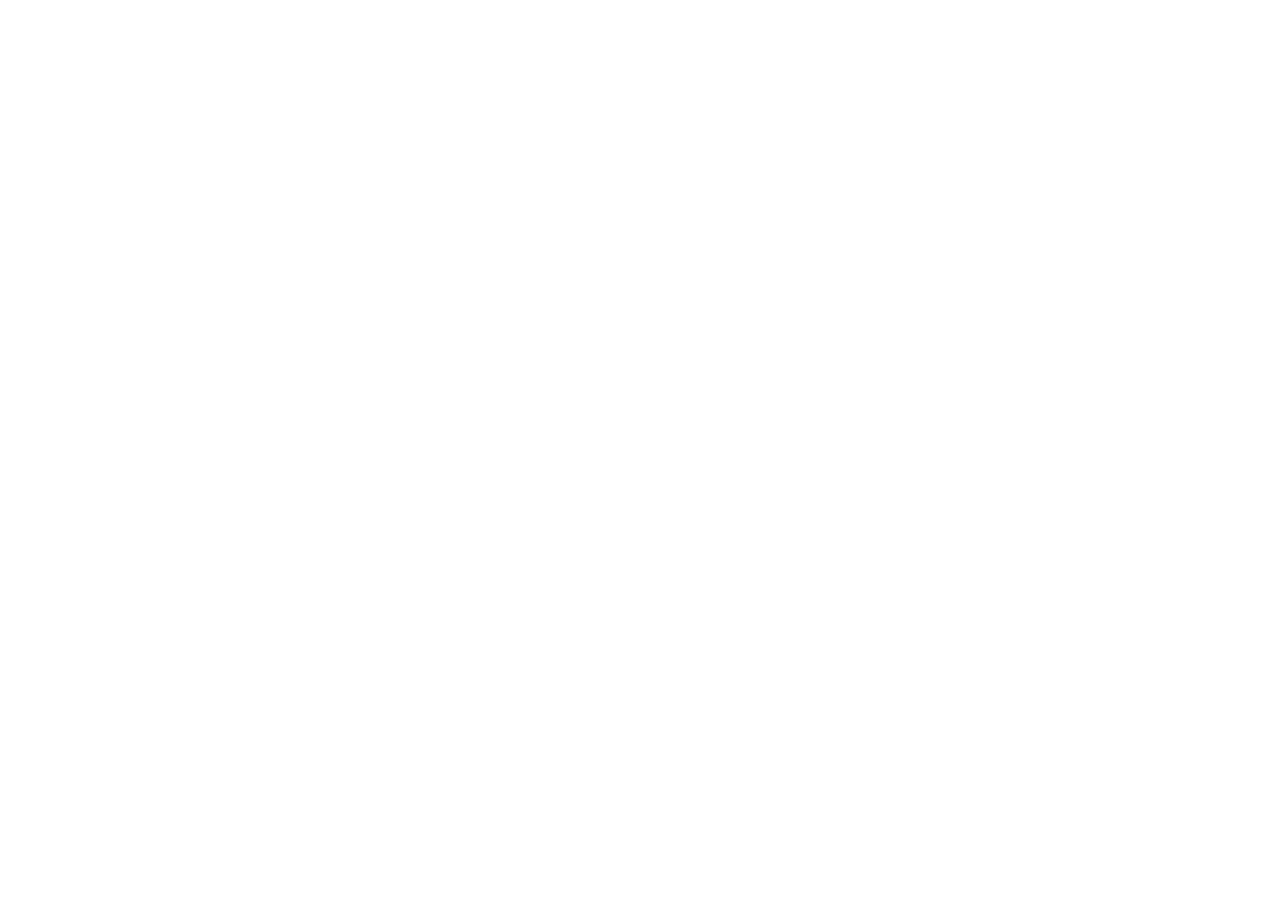
==== index.html @ 1c0f0fce "updated index.html" ====
<!doctype html>
<html lang="en">
<head>
    <meta charset="UTF-8">
    <meta name="viewport"
          content="width=device-width, user-scalable=no, initial-scale=1.0, maximum-scale=1.0, minimum-scale=1.0">
    <meta http-equiv="X-UA-Compatible" content="ie=edge">
    <title>Document</title>
</head>
<body>

</body>
</html>
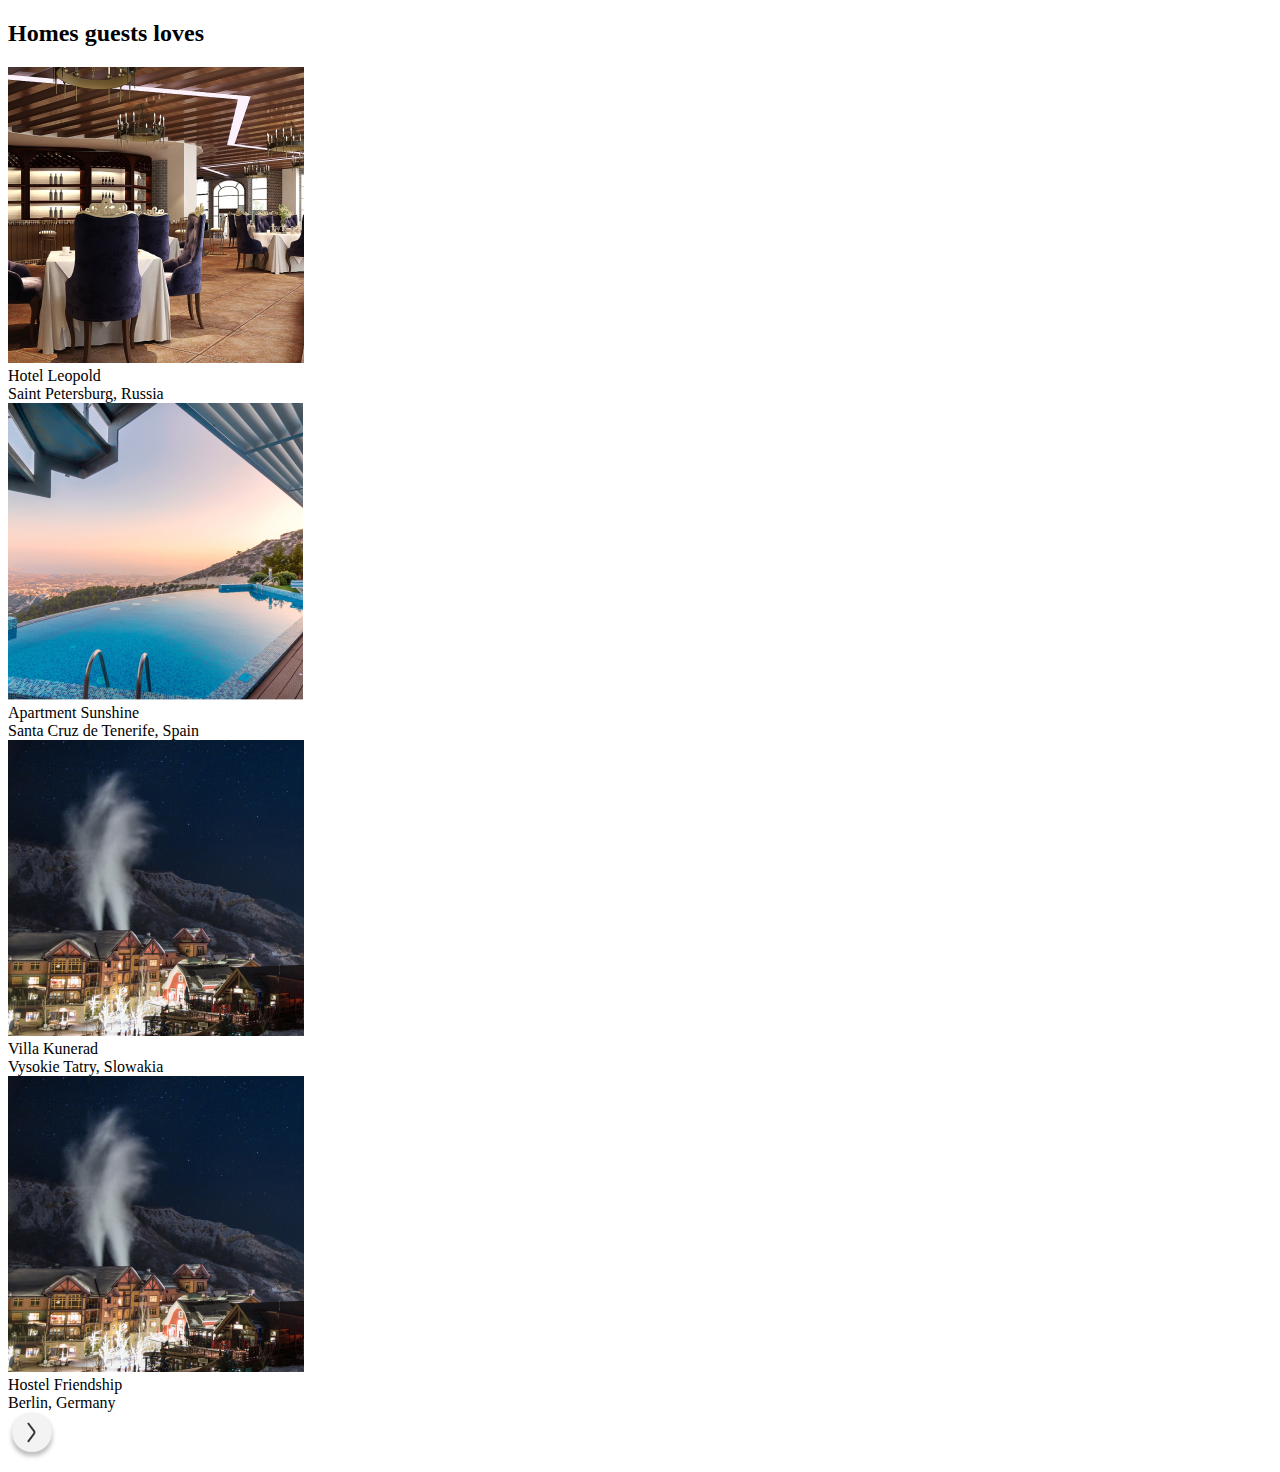
==== commit 5aedd065: "added images, filled index.html" ====
--- a/index.html
+++ b/index.html
@@ -8,6 +8,45 @@
     <title>Document</title>
 </head>
 <body>
-
+    <div class="hotels">
+        <div class="container">
+            <div class="hotels__title">
+                <h2>Homes guests loves</h2>
+            </div>
+            <div class="hotels__cards">
+                <div class="hotel-card">
+                    <div class="hotel-card__img">
+                        <img src="./img/hotel-01.jpg" alt="Hotel Leopold">
+                    </div>
+                    <div class="hotel-card__name">Hotel Leopold</div>
+                    <div class="hotel-card__loc">Saint Petersburg, Russia</div>
+                </div>
+                <div class="hotel-card">
+                    <div class="hotel-card__img">
+                        <img src="./img/hotel-02.jpg" alt="Apartment Sunshine">
+                    </div>
+                    <div class="hotel-card__name">Apartment Sunshine</div>
+                    <div class="hotel-card__loc">Santa  Cruz de Tenerife, Spain</div>
+                </div>
+                <div class="hotel-card">
+                    <div class="hotel-card__img">
+                        <img src="./img/hotel-03.jpg" alt="Villa Kunerad">
+                    </div>
+                    <div class="hotel-card__name">Villa Kunerad</div>
+                    <div class="hotel-card__loc">Vysokie Tatry, Slowakia</div>
+                </div>
+                <div class="hotel-card">
+                    <div class="hotel-card__img">
+                        <img src="./img/hotel-03.jpg" alt="Hostel Friendship">
+                    </div>
+                    <div class="hotel-card__name">Hostel Friendship</div>
+                    <div class="hotel-card__loc">Berlin, Germany</div>
+                </div>
+                <div class="hotel-cards__arrow">
+                    <img src="./img/hotel-arrow.svg" alt="arrow">
+                </div>
+            </div>
+        </div>
+    </div>
 </body>
 </html>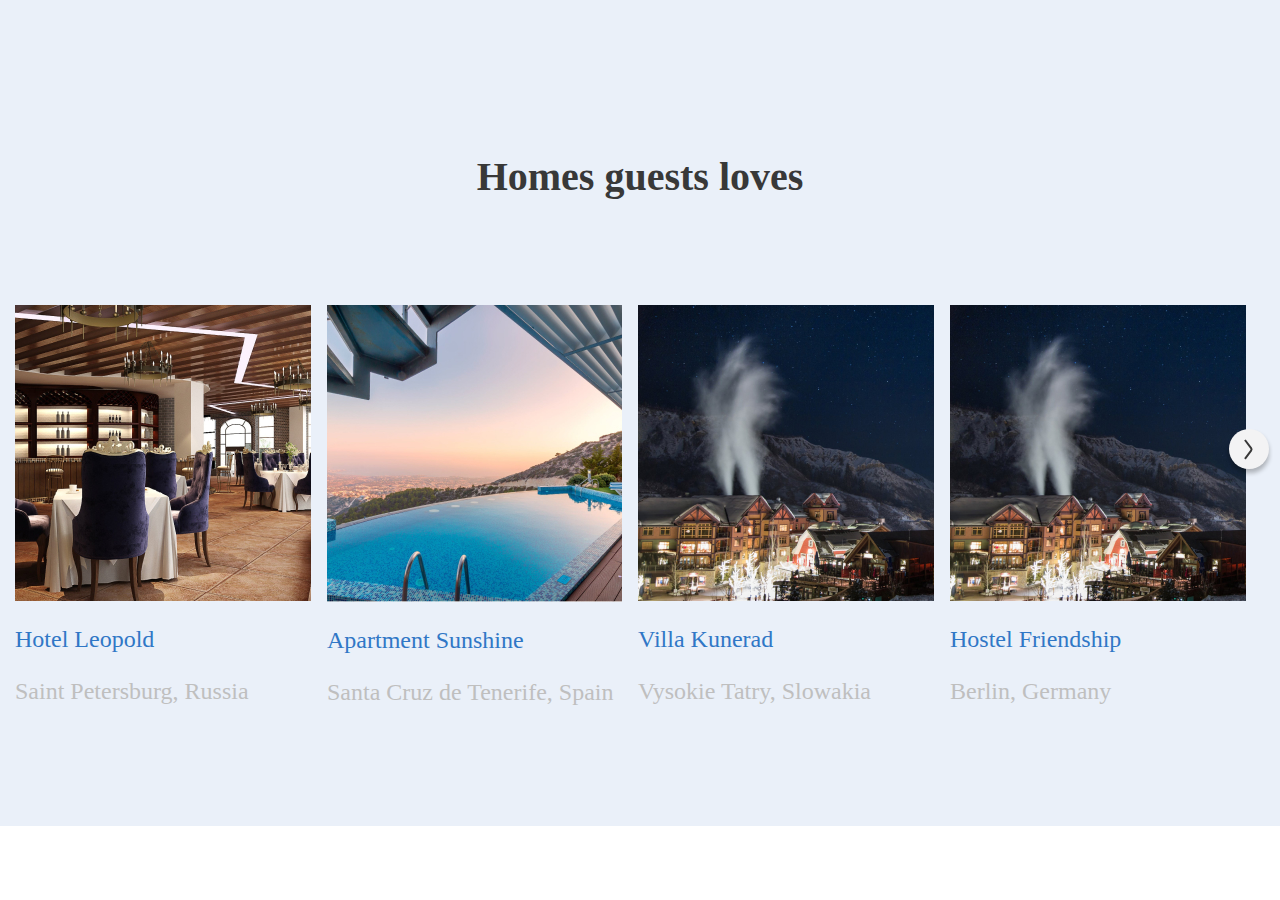
==== commit d638015f: "added scss, css files, added styles" ====
--- a/index.html
+++ b/index.html
@@ -5,6 +5,7 @@
     <meta name="viewport"
           content="width=device-width, user-scalable=no, initial-scale=1.0, maximum-scale=1.0, minimum-scale=1.0">
     <meta http-equiv="X-UA-Compatible" content="ie=edge">
+    <link rel="stylesheet" href="style.css">
     <title>Document</title>
 </head>
 <body>
@@ -15,34 +16,42 @@
             </div>
             <div class="hotels__cards">
                 <div class="hotel-card">
-                    <div class="hotel-card__img">
-                        <img src="./img/hotel-01.jpg" alt="Hotel Leopold">
-                    </div>
-                    <div class="hotel-card__name">Hotel Leopold</div>
+                    <a href="#">
+                        <div class="hotel-card__img">
+                            <img src="./img/hotel-01.jpg" alt="Hotel Leopold">
+                        </div>
+                        <div class="hotel-card__name">Hotel Leopold</div>
+                    </a>
                     <div class="hotel-card__loc">Saint Petersburg, Russia</div>
                 </div>
                 <div class="hotel-card">
-                    <div class="hotel-card__img">
-                        <img src="./img/hotel-02.jpg" alt="Apartment Sunshine">
-                    </div>
-                    <div class="hotel-card__name">Apartment Sunshine</div>
+                    <a href="#">
+                        <div class="hotel-card__img">
+                            <img src="./img/hotel-02.jpg" alt="Apartment Sunshine">
+                        </div>
+                        <div class="hotel-card__name">Apartment Sunshine</div>
+                    </a>
                     <div class="hotel-card__loc">Santa  Cruz de Tenerife, Spain</div>
                 </div>
                 <div class="hotel-card">
-                    <div class="hotel-card__img">
-                        <img src="./img/hotel-03.jpg" alt="Villa Kunerad">
-                    </div>
-                    <div class="hotel-card__name">Villa Kunerad</div>
+                    <a href="#">
+                        <div class="hotel-card__img">
+                            <img src="./img/hotel-03.jpg" alt="Villa Kunerad">
+                        </div>
+                        <div class="hotel-card__name">Villa Kunerad</div>
+                    </a>
                     <div class="hotel-card__loc">Vysokie Tatry, Slowakia</div>
                 </div>
                 <div class="hotel-card">
-                    <div class="hotel-card__img">
-                        <img src="./img/hotel-03.jpg" alt="Hostel Friendship">
-                    </div>
-                    <div class="hotel-card__name">Hostel Friendship</div>
+                    <a href="#">
+                        <div class="hotel-card__img">
+                            <img src="./img/hotel-03.jpg" alt="Hostel Friendship">
+                        </div>
+                        <div class="hotel-card__name">Hostel Friendship</div>
+                    </a>
                     <div class="hotel-card__loc">Berlin, Germany</div>
                 </div>
-                <div class="hotel-cards__arrow">
+                <div class="hotels__cards--arrow">
                     <img src="./img/hotel-arrow.svg" alt="arrow">
                 </div>
             </div>
--- a/style.css
+++ b/style.css
@@ -0,0 +1,72 @@
+html, body {
+  margin: 0;
+  padding: 0;
+  font-family: Roboto;
+  font-weight: 400;
+}
+
+h1, h2, h3, h4, h5, h6 {
+  font-weight: 900;
+}
+
+a {
+  text-decoration: none;
+}
+
+img {
+  display: block;
+}
+
+h2 {
+  color: #383838;
+  font-size: 40px;
+  line-height: 1.175;
+}
+
+.container {
+  margin: 0 auto;
+  max-width: 1250px;
+}
+
+.hotels {
+  padding: 120px 0;
+  background: #EAF0F9;
+}
+.hotels__title {
+  text-align: center;
+  margin-bottom: 105px;
+}
+.hotels__cards {
+  display: flex;
+  flex-wrap: wrap;
+  position: relative;
+}
+.hotels__cards--arrow {
+  cursor: pointer;
+  position: absolute;
+  top: 31%;
+  right: -8px;
+}
+.hotels .hotel-card {
+  max-width: 296px;
+}
+.hotels .hotel-card:not(:last-child) {
+  padding-right: 1rem;
+}
+.hotels .hotel-card__img {
+  margin-bottom: 1.5rem;
+}
+.hotels .hotel-card__name {
+  color: #3077C6;
+  text-decoration: none;
+  font-size: 24px;
+  line-height: 1.1666666667;
+  margin-bottom: 24px;
+}
+.hotels .hotel-card__loc {
+  color: #BFBFBF;
+  font-size: 24px;
+  line-height: 1.1666666667;
+}
+
+/*# sourceMappingURL=style.css.map */
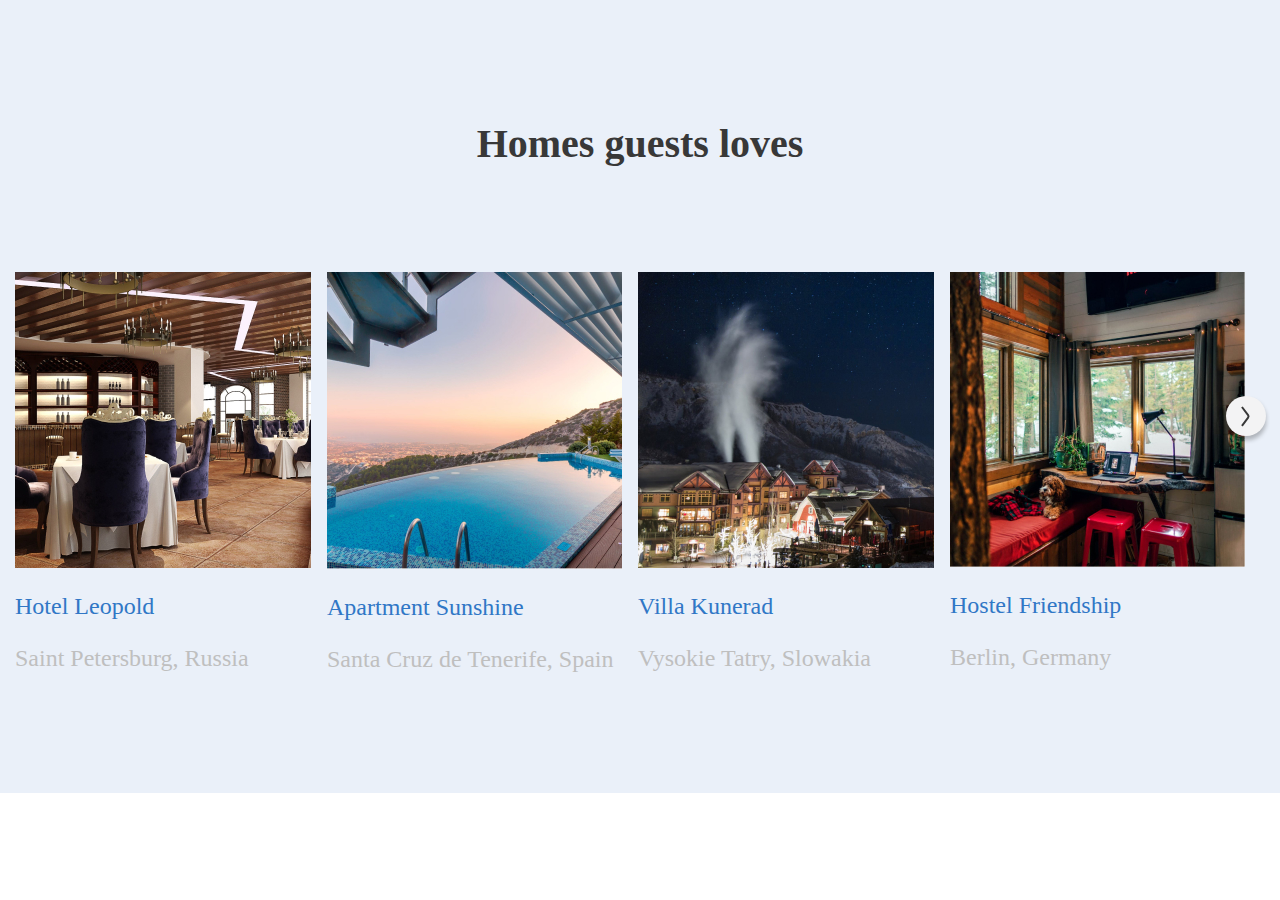
==== commit 9da659bf: "smaill fixes in css and html files" ====
--- a/index.html
+++ b/index.html
@@ -42,17 +42,17 @@
                     </a>
                     <div class="hotel-card__loc">Vysokie Tatry, Slowakia</div>
                 </div>
-                <div class="hotel-card">
+                <div class="hotel-card hotel-card--last">
                     <a href="#">
                         <div class="hotel-card__img">
-                            <img src="./img/hotel-03.jpg" alt="Hostel Friendship">
+                            <img src="./img/hotel-04.jpg" alt="Hostel Friendship">
+                            <div class="hotels__cards--arrow">
+                                <img src="./img/hotel-arrow.svg" alt="arrow">
+                            </div>
                         </div>
                         <div class="hotel-card__name">Hostel Friendship</div>
                     </a>
                     <div class="hotel-card__loc">Berlin, Germany</div>
-                </div>
-                <div class="hotels__cards--arrow">
-                    <img src="./img/hotel-arrow.svg" alt="arrow">
                 </div>
             </div>
         </div>
--- a/style.css
+++ b/style.css
@@ -7,6 +7,8 @@
 
 h1, h2, h3, h4, h5, h6 {
   font-weight: 900;
+  margin: 0;
+  padding: 0;
 }
 
 a {
@@ -39,13 +41,6 @@
 .hotels__cards {
   display: flex;
   flex-wrap: wrap;
-  position: relative;
-}
-.hotels__cards--arrow {
-  cursor: pointer;
-  position: absolute;
-  top: 31%;
-  right: -8px;
 }
 .hotels .hotel-card {
   max-width: 296px;
@@ -68,5 +63,15 @@
   font-size: 24px;
   line-height: 1.1666666667;
 }
+.hotels .hotel-card--last .hotel-card__img {
+  position: relative;
+}
+.hotels .hotel-card--last .hotel-card__img .hotels__cards--arrow {
+  cursor: pointer;
+  position: absolute;
+  top: 50%;
+  right: -25px;
+  transform: translate(0, -50%);
+}
 
 /*# sourceMappingURL=style.css.map */
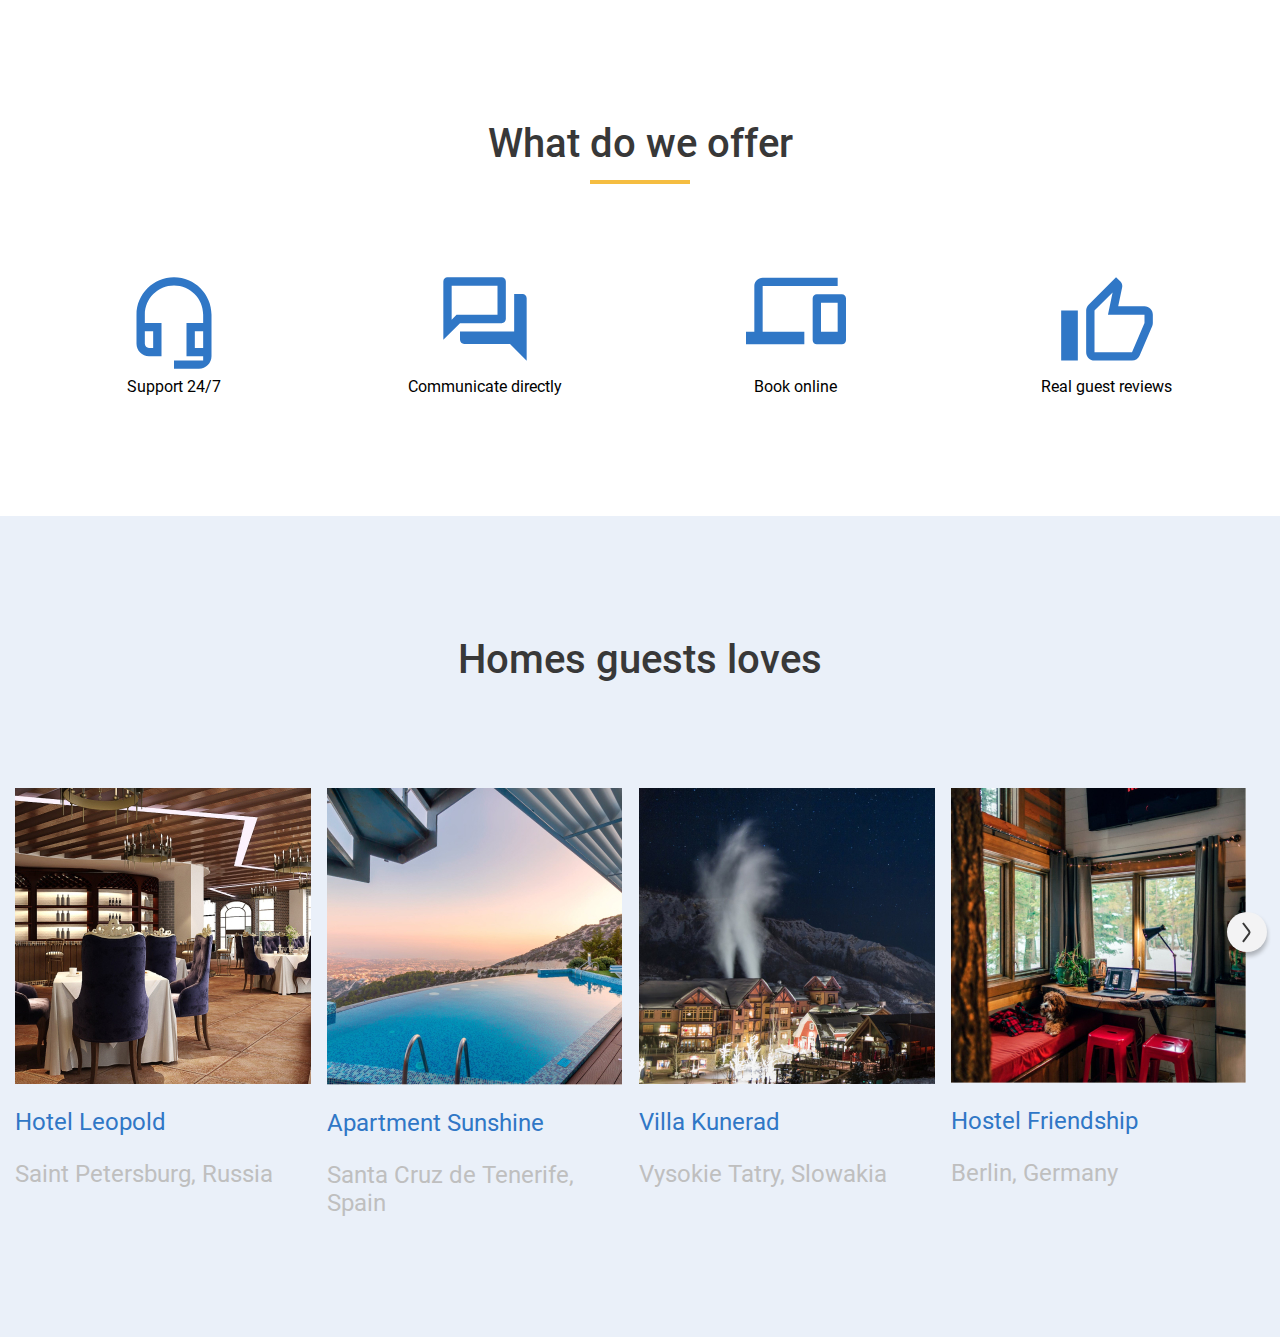
==== commit 7f791b2c: "added an offers block, added fonts, created new folders for assets" ====
--- a/index.html
+++ b/index.html
@@ -5,10 +5,43 @@
     <meta name="viewport"
           content="width=device-width, user-scalable=no, initial-scale=1.0, maximum-scale=1.0, minimum-scale=1.0">
     <meta http-equiv="X-UA-Compatible" content="ie=edge">
-    <link rel="stylesheet" href="style.css">
+    <link rel="stylesheet" href="assets/styles/style.css">
     <title>Document</title>
 </head>
 <body>
+    <div class="offers">
+        <div class="container">
+            <div class="offers__title">
+                <h2>What do we offer</h2>
+            </div>
+        <div class="offers__cards">
+            <div class="offers-card">
+                <div class="offers-card-img">
+                    <img src="assets/img/offers/offers-1.svg" alt="Support 24/7">
+                </div>
+                <div class="offers-card-text">Support 24/7</div>
+            </div>
+            <div class="offers-card">
+                <div class="offers-card-img">
+                    <img src="assets/img/offers/offers-2.svg" alt="Communicate directly">
+                </div>
+                <div class="offers-card-text">Communicate directly</div>
+            </div>
+            <div class="offers-card">
+                <div class="offers-card-img">
+                    <img src="assets/img/offers/offers-3.svg" alt="Book online">
+                </div>
+                <div class="offers-card-text">Book online</div>
+            </div>
+            <div class="offers-card">
+                <div class="offers-card-img">
+                    <img src="assets/img/offers/offers-4.svg" alt="Real guest reviews">
+                </div>
+                <div class="offers-card-text">Real guest reviews</div>
+            </div>
+        </div>
+        </div>
+    </div>
     <div class="hotels">
         <div class="container">
             <div class="hotels__title">
@@ -18,7 +51,7 @@
                 <div class="hotel-card">
                     <a href="#">
                         <div class="hotel-card__img">
-                            <img src="./img/hotel-01.jpg" alt="Hotel Leopold">
+                            <img src="assets/img/hotels/hotel-01.jpg" alt="Hotel Leopold">
                         </div>
                         <div class="hotel-card__name">Hotel Leopold</div>
                     </a>
@@ -27,7 +60,7 @@
                 <div class="hotel-card">
                     <a href="#">
                         <div class="hotel-card__img">
-                            <img src="./img/hotel-02.jpg" alt="Apartment Sunshine">
+                            <img src="assets/img/hotels/hotel-02.jpg" alt="Apartment Sunshine">
                         </div>
                         <div class="hotel-card__name">Apartment Sunshine</div>
                     </a>
@@ -36,7 +69,7 @@
                 <div class="hotel-card">
                     <a href="#">
                         <div class="hotel-card__img">
-                            <img src="./img/hotel-03.jpg" alt="Villa Kunerad">
+                            <img src="assets/img/hotels/hotel-03.jpg" alt="Villa Kunerad">
                         </div>
                         <div class="hotel-card__name">Villa Kunerad</div>
                     </a>
@@ -45,9 +78,10 @@
                 <div class="hotel-card hotel-card--last">
                     <a href="#">
                         <div class="hotel-card__img">
-                            <img src="./img/hotel-04.jpg" alt="Hostel Friendship">
+                            <img src="assets/img/hotels/hotel-04.jpg" alt="Hostel Friendship">
                             <div class="hotels__cards--arrow">
-                                <img src="./img/hotel-arrow.svg" alt="arrow">
+                                <img class="white" src="assets/img/hotels/hotel-arrow.svg" alt="arrow">
+                                <img class="black" src="assets/img/hotels/hotel-arrow--hover.svg" alt="arrow">
                             </div>
                         </div>
                         <div class="hotel-card__name">Hostel Friendship</div>
--- a/assets/styles/style.css
+++ b/assets/styles/style.css
@@ -0,0 +1,142 @@
+@font-face {
+  font-family: "Roboto";
+  src: url("../fonts/Roboto-Medium.woff2") format("woff2"), url("../fonts/Roboto-Medium.woff") format("woff");
+  font-weight: 500;
+  font-style: normal;
+  font-display: swap;
+}
+@font-face {
+  font-family: "Roboto";
+  src: url("../fonts/Roboto-Regular.woff2") format("woff2"), url("../fonts/Roboto-Regular.woff") format("woff");
+  font-weight: normal;
+  font-style: normal;
+  font-display: swap;
+}
+html, body {
+  margin: 0;
+  padding: 0;
+  font-family: Roboto;
+  font-weight: 400;
+}
+
+h1, h2, h3, h4, h5, h6 {
+  font-weight: 500;
+  margin: 0;
+  padding: 0;
+}
+
+a {
+  text-decoration: none;
+}
+
+img {
+  display: block;
+}
+
+h2 {
+  color: #383838;
+  font-size: 40px;
+}
+
+.container {
+  margin: 0 auto;
+  max-width: 1250px;
+}
+
+.offers {
+  padding: 120px 0;
+}
+.offers__title {
+  text-align: center;
+  margin-bottom: 110px;
+  position: relative;
+}
+.offers__title:before {
+  position: absolute;
+  content: "";
+  top: 60px;
+  left: 50%;
+  width: 100px;
+  height: 4px;
+  background-color: #F5BD41;
+  transform: translateX(-50%);
+}
+.offers__cards {
+  display: flex;
+  justify-content: center;
+}
+.offers-card {
+  width: 296px;
+  display: flex;
+  flex-direction: column;
+  justify-content: center;
+}
+.offers-card:not(:last-child) {
+  margin-right: 15px;
+}
+.offers-card-img {
+  margin: 0 auto;
+  width: 100px;
+  height: 100px;
+}
+.offers-card-img img {
+  margin: 0 auto;
+}
+.offers-card-text {
+  text-align: center;
+}
+
+.hotels {
+  padding: 120px 0;
+  background: #EAF0F9;
+}
+.hotels__title {
+  text-align: center;
+  margin-bottom: 105px;
+}
+.hotels__cards {
+  display: flex;
+  flex-wrap: wrap;
+}
+.hotels__cards--arrow .black {
+  display: none;
+}
+.hotels__cards--arrow:hover .white {
+  display: none;
+}
+.hotels__cards--arrow:hover .black {
+  display: block;
+}
+.hotels .hotel-card {
+  max-width: 296px;
+}
+.hotels .hotel-card:not(:last-child) {
+  padding-right: 1rem;
+}
+.hotels .hotel-card__img {
+  margin-bottom: 1.5rem;
+}
+.hotels .hotel-card__name {
+  color: #3077C6;
+  text-decoration: none;
+  font-size: 24px;
+  line-height: 1.1666666667;
+  margin-bottom: 24px;
+}
+.hotels .hotel-card__loc {
+  color: #BFBFBF;
+  font-size: 24px;
+  line-height: 1.1666666667;
+}
+.hotels .hotel-card--last .hotel-card__img {
+  position: relative;
+}
+.hotels .hotel-card--last .hotel-card__img .hotels__cards--arrow {
+  cursor: pointer;
+  position: absolute;
+  top: 50%;
+  right: -25px;
+  transform: translate(0, -50%);
+}
+
+/*# sourceMappingURL=style.css.map */
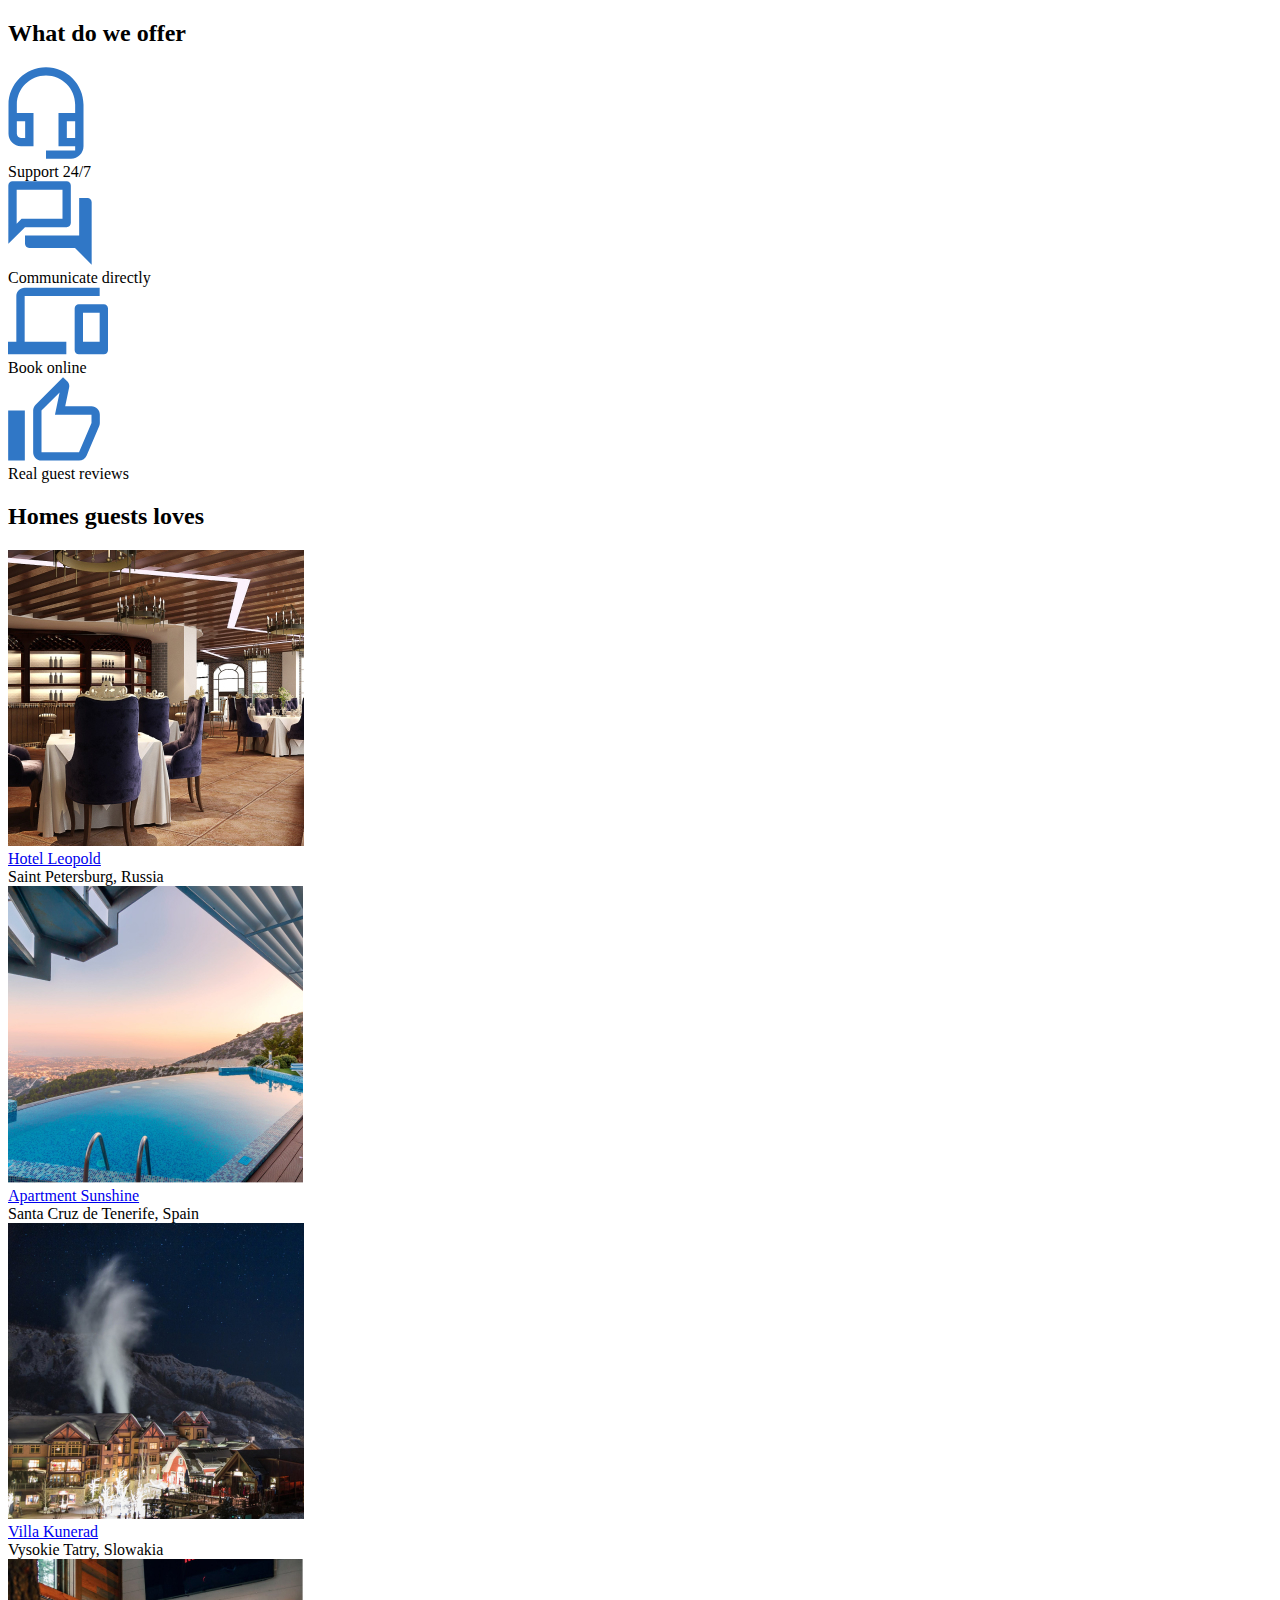
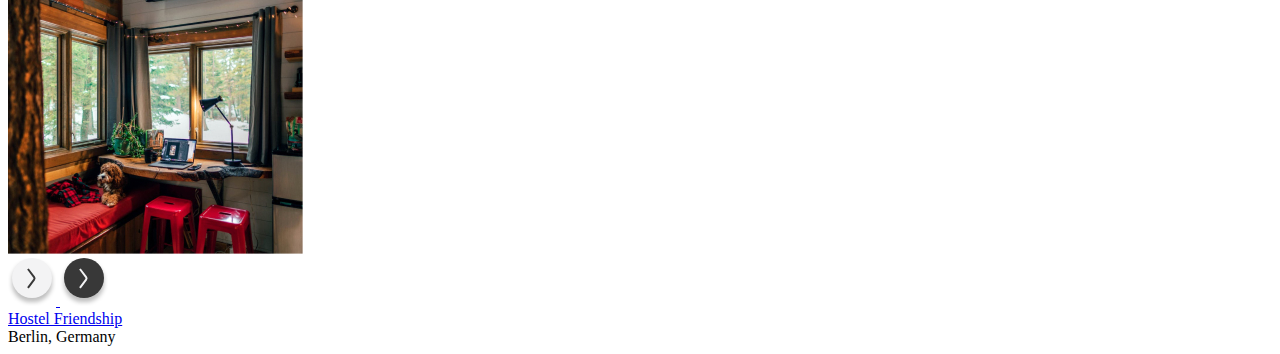
==== commit cf53aa2a: "homework-3, remade for pug" ====
--- a/index.html
+++ b/index.html
@@ -17,25 +17,25 @@
         <div class="offers__cards">
             <div class="offers-card">
                 <div class="offers-card-img">
-                    <img src="assets/img/offers/offers-1.svg" alt="Support 24/7">
+                    <img src="src/assets/images/offers-1.svg" alt="Support 24/7">
                 </div>
                 <div class="offers-card-text">Support 24/7</div>
             </div>
             <div class="offers-card">
                 <div class="offers-card-img">
-                    <img src="assets/img/offers/offers-2.svg" alt="Communicate directly">
+                    <img src="src/assets/images/offers-2.svg" alt="Communicate directly">
                 </div>
                 <div class="offers-card-text">Communicate directly</div>
             </div>
             <div class="offers-card">
                 <div class="offers-card-img">
-                    <img src="assets/img/offers/offers-3.svg" alt="Book online">
+                    <img src="src/assets/images/offers-3.svg" alt="Book online">
                 </div>
                 <div class="offers-card-text">Book online</div>
             </div>
             <div class="offers-card">
                 <div class="offers-card-img">
-                    <img src="assets/img/offers/offers-4.svg" alt="Real guest reviews">
+                    <img src="src/assets/images/offers-4.svg" alt="Real guest reviews">
                 </div>
                 <div class="offers-card-text">Real guest reviews</div>
             </div>
@@ -51,7 +51,7 @@
                 <div class="hotel-card">
                     <a href="#">
                         <div class="hotel-card__img">
-                            <img src="assets/img/hotels/hotel-01.jpg" alt="Hotel Leopold">
+                            <img src="src/assets/images/hotel-01.jpg" alt="Hotel Leopold">
                         </div>
                         <div class="hotel-card__name">Hotel Leopold</div>
                     </a>
@@ -60,7 +60,7 @@
                 <div class="hotel-card">
                     <a href="#">
                         <div class="hotel-card__img">
-                            <img src="assets/img/hotels/hotel-02.jpg" alt="Apartment Sunshine">
+                            <img src="src/assets/images/hotel-02.jpg" alt="Apartment Sunshine">
                         </div>
                         <div class="hotel-card__name">Apartment Sunshine</div>
                     </a>
@@ -69,7 +69,7 @@
                 <div class="hotel-card">
                     <a href="#">
                         <div class="hotel-card__img">
-                            <img src="assets/img/hotels/hotel-03.jpg" alt="Villa Kunerad">
+                            <img src="src/assets/images/hotel-03.jpg" alt="Villa Kunerad">
                         </div>
                         <div class="hotel-card__name">Villa Kunerad</div>
                     </a>
@@ -78,10 +78,10 @@
                 <div class="hotel-card hotel-card--last">
                     <a href="#">
                         <div class="hotel-card__img">
-                            <img src="assets/img/hotels/hotel-04.jpg" alt="Hostel Friendship">
+                            <img src="src/assets/images/hotel-04.jpg" alt="Hostel Friendship">
                             <div class="hotels__cards--arrow">
-                                <img class="white" src="assets/img/hotels/hotel-arrow.svg" alt="arrow">
-                                <img class="black" src="assets/img/hotels/hotel-arrow--hover.svg" alt="arrow">
+                                <img class="white" src="src/assets/images/hotel-arrow.svg" alt="arrow">
+                                <img class="black" src="src/assets/images/hotel-arrow--hover.svg" alt="arrow">
                             </div>
                         </div>
                         <div class="hotel-card__name">Hostel Friendship</div>
